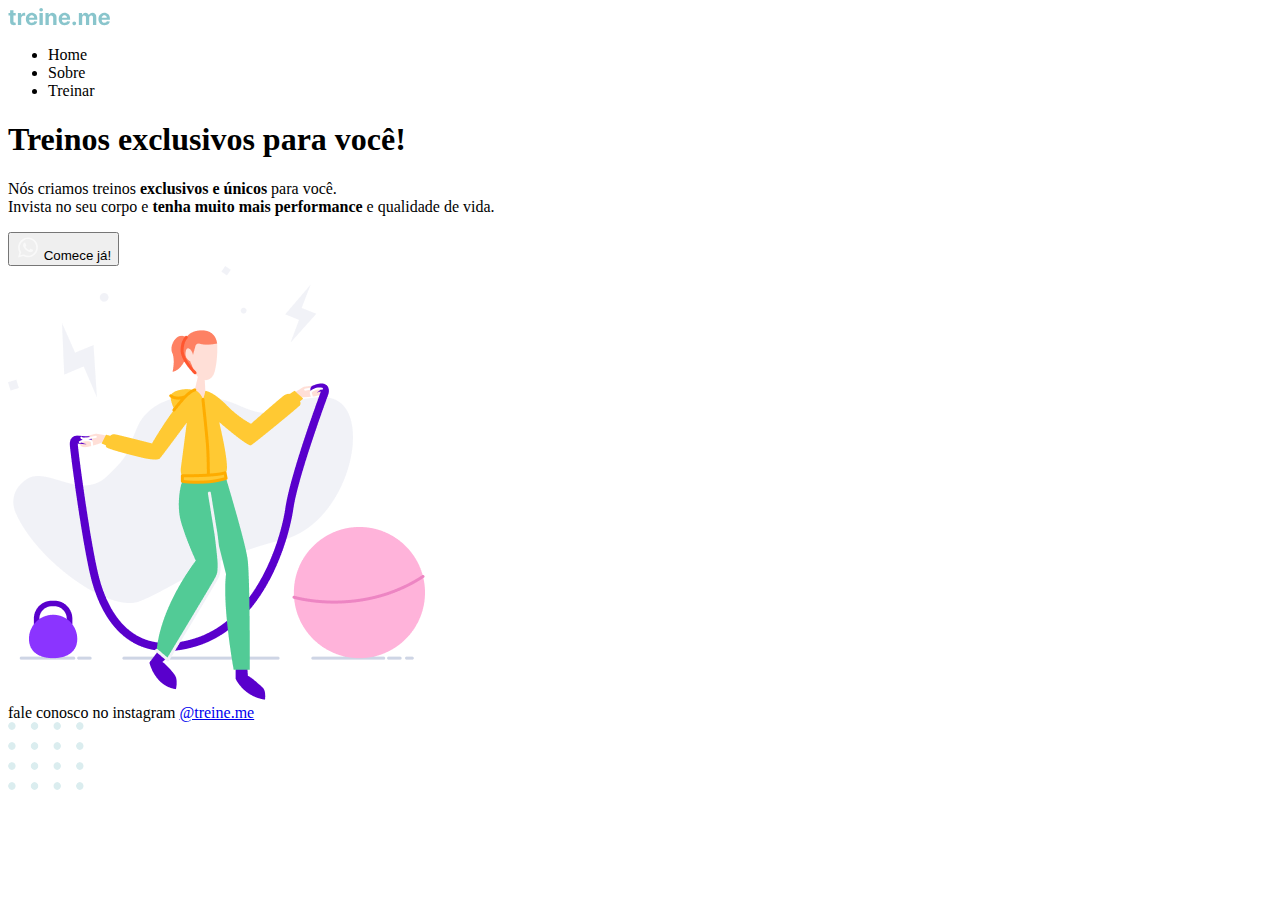
==== meuTerceiroProjetoHTML/index.html @ eccace0f "Criação da estrutura em HTML do terceiro projeto" ====
<!DOCTYPE html>
<html lang="pt-br">
<head>
    <meta charset="UTF-8">
    <meta name="viewport" content="width=device-width, initial-scale=1.0">
    <title>Treine me</title>
</head>
<body>

    <div id="page">
        <header>
            <img src="images/treine.me.svg" alt="Treine.me">

            <nav>
                <ul>
                    <li>Home</li>
                    <li>Sobre</li>
                    <li>Treinar</li>
                </ul>
            </nav>

        </header>
        <main>

            <section>
                <h1>Treinos exclusivos para você!</h1>

                <p>
                    Nós criamos treinos <strong>exclusivos e únicos</strong> para você.<br>
                    Invista no seu corpo e <strong>tenha muito mais performance</strong> e qualidade de vida.
                </p>

                <button>
                    <img src="images/whatsapp 1.svg" alt="Icone do whatsapp">
                    Comece já!
                </button>
            </section>

            <img src="images/fitness-jump.png" alt="Mulher pulando corda numa academia">

        </main>
        <footer>
            fale conosco no instagram <a href="https://instagram.com/treineme">@treine.me</a>
        </footer>
    </div>

    <img src="images/balls-decoration.svg" alt="bolinhas verdes no canto inferior direito da pagina">

</body>
</html>
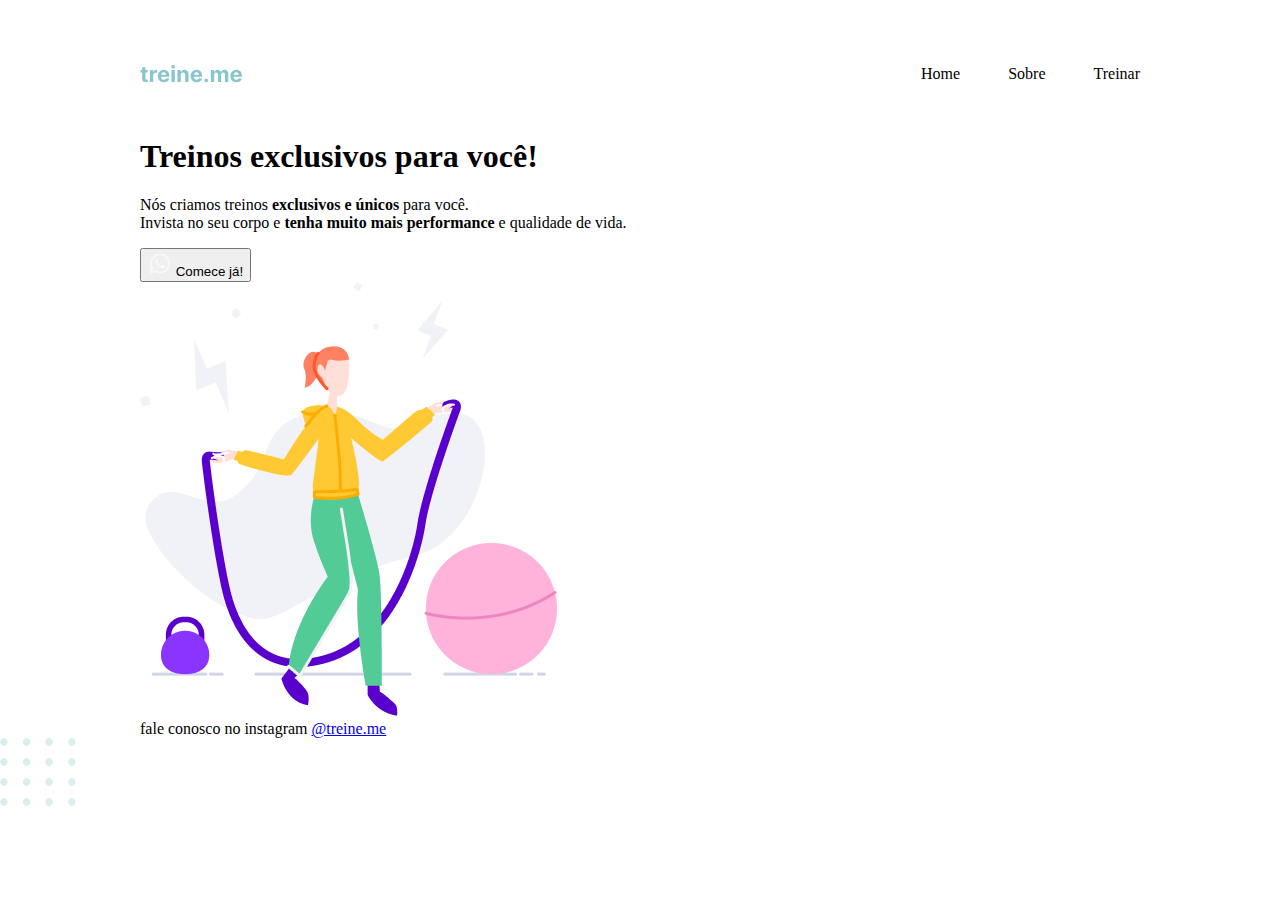
==== commit b9e70397: "alinhamento de div e estilização/posicionamento do header" ====
--- a/meuTerceiroProjetoHTML/index.html
+++ b/meuTerceiroProjetoHTML/index.html
@@ -4,10 +4,11 @@
     <meta charset="UTF-8">
     <meta name="viewport" content="width=device-width, initial-scale=1.0">
     <title>Treine me</title>
+    <link rel="stylesheet" href="style.css">
 </head>
 <body>
 
-    <div id="page">
+    <div class="page">
         <header>
             <img src="images/treine.me.svg" alt="Treine.me">
 
--- a/meuTerceiroProjetoHTML/style.css
+++ b/meuTerceiroProjetoHTML/style.css
@@ -0,0 +1,24 @@
+body {
+    margin: 0;
+}
+
+.page {
+    width: 1000px;
+    margin: 65px auto 0;
+}
+
+header {
+    display: flex;
+    align-items: center;
+    justify-content: space-between;
+
+    margin-bottom: 55px;
+}
+
+ul {
+    display: flex;
+    list-style: none;
+    gap: 48px;
+    margin: 0;
+    padding: 0;
+}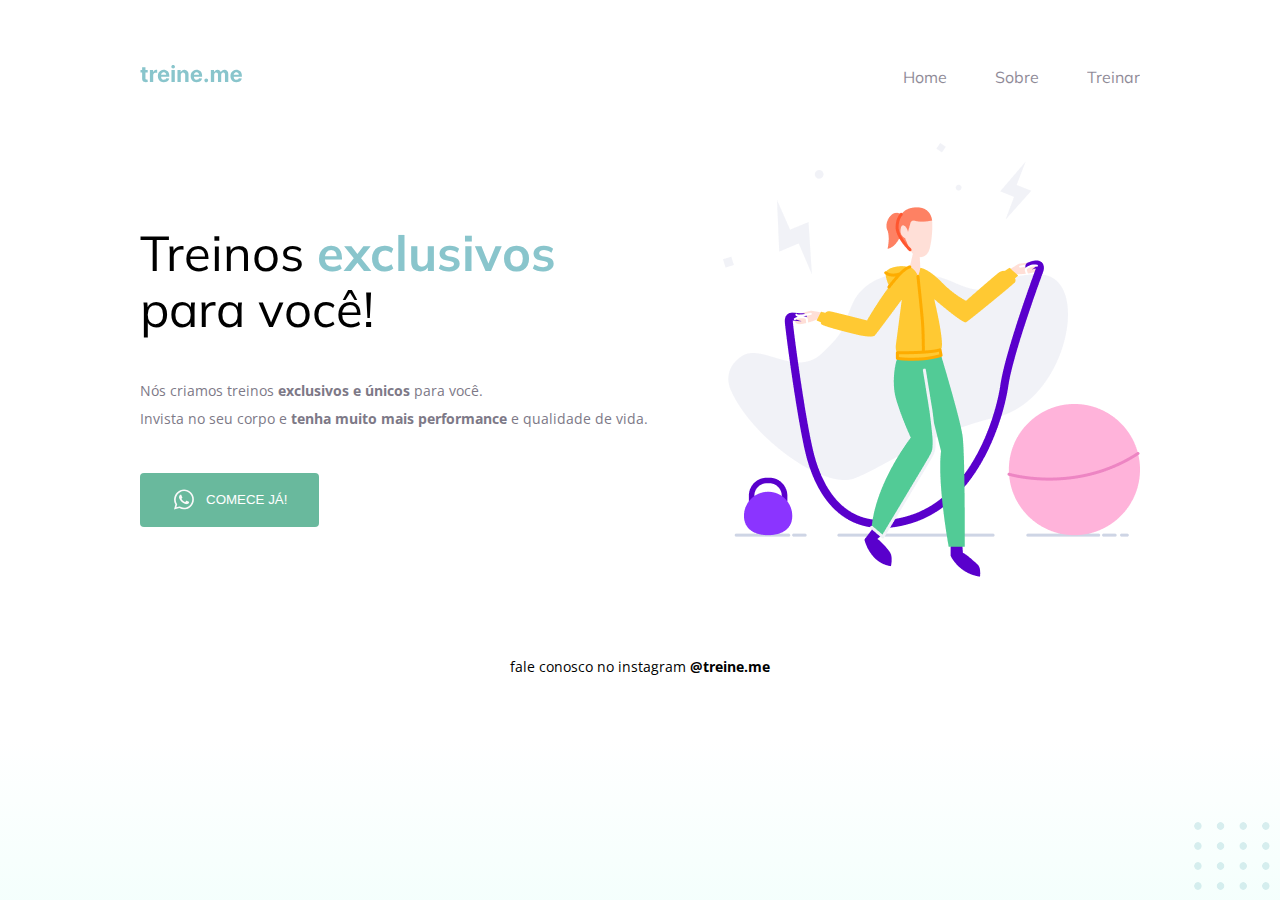
==== commit d40c4a6e: "finalização do projeto!" ====
--- a/meuTerceiroProjetoHTML/index.html
+++ b/meuTerceiroProjetoHTML/index.html
@@ -1,30 +1,36 @@
 <!DOCTYPE html>
 <html lang="pt-br">
 <head>
+    <link rel="preconnect" href="https://fonts.googleapis.com">
+    <link rel="preconnect" href="https://fonts.gstatic.com" crossorigin>
+
     <meta charset="UTF-8">
     <meta name="viewport" content="width=device-width, initial-scale=1.0">
     <title>Treine me</title>
+
     <link rel="stylesheet" href="style.css">
+    <link href="https://fonts.googleapis.com/css2?family=Mulish:ital,wght@0,200..1000;1,200..1000&family=Open+Sans:ital,wght@0,300..800;1,300..800&display=swap" rel="stylesheet">
+
 </head>
 <body>
 
     <div class="page">
-        <header>
-            <img src="images/treine.me.svg" alt="Treine.me">
 
-            <nav>
-                <ul>
-                    <li>Home</li>
-                    <li>Sobre</li>
-                    <li>Treinar</li>
-                </ul>
-            </nav>
+        <nav>
+            <a id="logo" href="#">
+                <img src="images/treine.me.svg" alt="Treine.me">
+            </a>
+            <ul>
+                <li><a href="#">Home</a></li>
+                <li><a href="#">Sobre</a></li>
+                <li><a href="#">Treinar</a></li>
+            </ul>
+        </nav>
 
-        </header>
         <main>
 
             <section>
-                <h1>Treinos exclusivos para você!</h1>
+                <h1>Treinos <span>exclusivos</span> para você!</h1>
 
                 <p>
                     Nós criamos treinos <strong>exclusivos e únicos</strong> para você.<br>
@@ -33,7 +39,7 @@
 
                 <button>
                     <img src="images/whatsapp 1.svg" alt="Icone do whatsapp">
-                    Comece já!
+                    Comece já!                    
                 </button>
             </section>
 
@@ -45,7 +51,8 @@
         </footer>
     </div>
 
-    <img src="images/balls-decoration.svg" alt="bolinhas verdes no canto inferior direito da pagina">
+    <img id="balls" src="images/balls-decoration.svg" alt="bolinhas verdes no canto inferior direito da pagina">
+    
 
 </body>
 </html>--- a/meuTerceiroProjetoHTML/style.css
+++ b/meuTerceiroProjetoHTML/style.css
@@ -1,24 +1,125 @@
 body {
     margin: 0;
+    font-family: "Open Sans", sans-serif;
+    font-optical-sizing: auto;
+    font-weight: normal;
+    font-style: normal;
+    font-variation-settings:
+      "wdth" 100;
+
+
+    background: linear-gradient(180deg, rgba(227, 255, 248, 0) 82.08%, rgba(227, 255, 248, 0.38) 100%);
+
+    min-height: 100vh;
 }
 
 .page {
     width: 1000px;
-    margin: 65px auto 0;
+    margin: 0 auto;
+    padding-top: 65px;
 }
 
-header {
+nav {
     display: flex;
+    justify-content: space-between;
     align-items: center;
-    justify-content: space-between;
 
     margin-bottom: 55px;
+
+}
+
+h1, ul {
+    font-family: "Mulish", sans-serif;
+    font-optical-sizing: auto;
+    font-weight:normal;
+    font-style: normal;
 }
 
 ul {
     display: flex;
+    gap: 48px;
     list-style: none;
-    gap: 48px;
     margin: 0;
     padding: 0;
+}
+
+ul li a {
+    color: #1F1534;
+    text-decoration: none;
+
+    opacity: 0.5;
+}
+
+ul li a:hover {
+    font-weight: bold;
+    opacity: 1;
+}
+
+h1 {
+    font-size: 49px;
+    line-height: 56px;
+    color: #000;
+
+    width: 490px;
+}
+
+h1 span {
+    color: #89C5CC;
+    font-weight: bold;
+}
+
+main {
+    display: flex;
+    align-items: center;
+    justify-content: space-between;
+}
+
+section p {
+    font-size: 14px;
+    line-height: 28px;
+    color: #7D7987;
+
+    margin: 40px 0;
+}
+
+button {
+    color: #fff;
+    text-transform: uppercase;
+
+    background-color: #69B99D;
+    border: 0;
+    border-radius: 4px;
+    padding: 14px 32px 15px;
+
+    display: flex;
+    align-items: center;
+    justify-content: center;
+    gap: 10px;
+
+    cursor: pointer;
+}
+
+button:hover {
+    background: #60b195;
+}
+
+footer {
+    font-size: 14px;
+    list-style: 28px;
+
+    text-align: center;
+
+    margin-top: 80px;
+}
+
+footer a {
+    font-weight: bold;
+    text-decoration: none;
+    color: #000;
+}
+
+#balls {
+    position: fixed;
+    bottom: 0;
+    right: 0;
 }